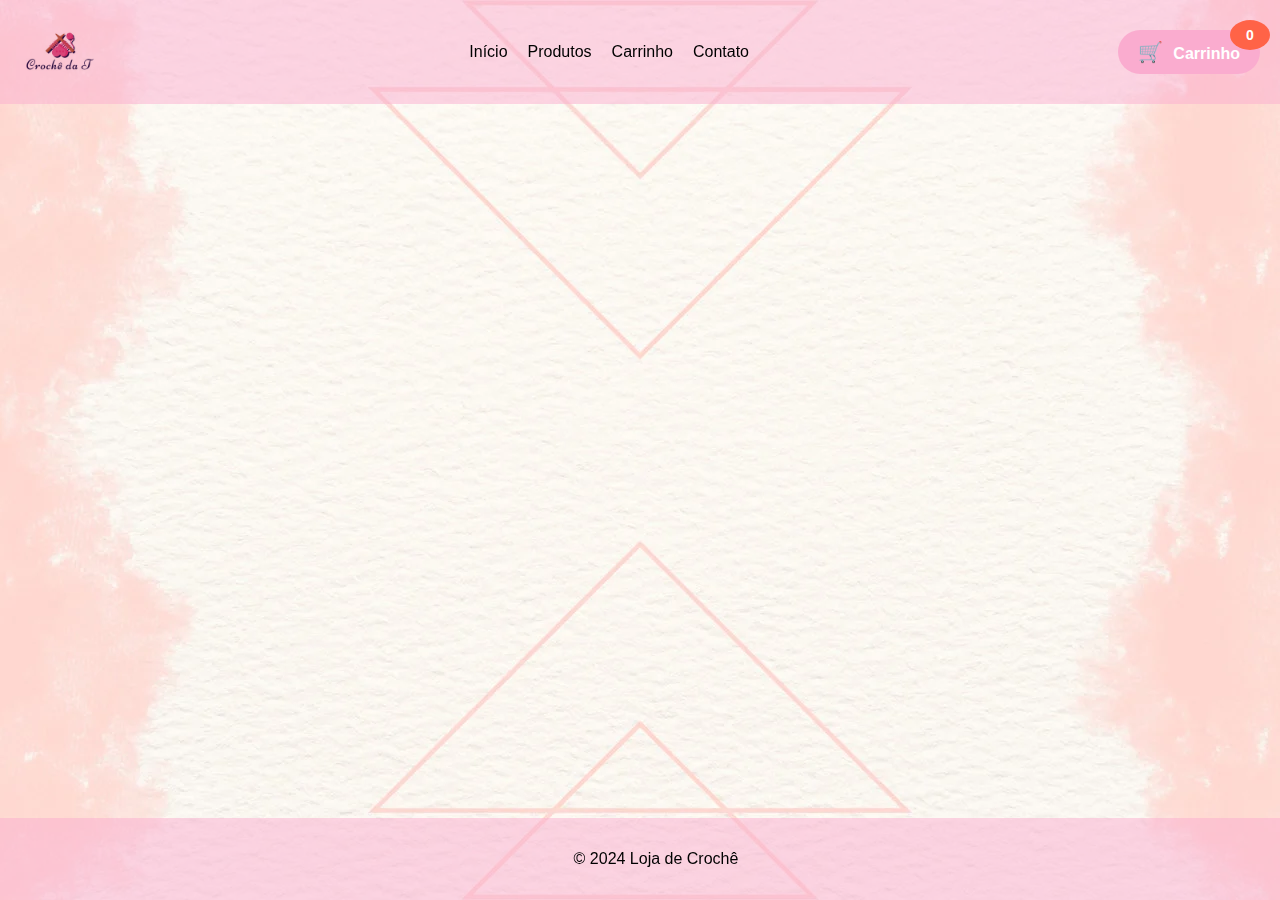
==== html/index.html @ b1175628 "Ajustando estilo de todas as páginas e sub-páginas" ====
<!DOCTYPE html>
<html lang="pt-br">
<head>
    <meta charset="UTF-8">
    <meta name="viewport" content="width=device-width, initial-scale=1.0">
    <title>Loja de Crochê</title>
    <link rel="shortcut icon" href="../File/Logo.jpg" type="image/x-icon">
    <link rel="stylesheet" href="../css/styles.css">
</head>

<body>
    
    <header class="barraNav">
        <div class="logo-container">
            <img src="../File/Logo.jpg" alt="LOGO">
        </div>
        <nav class="head">
            <ul>
                <li><a href="index.html">Início</a></li>
                <li><a href="products.html">Produtos</a></li>
                <li><a href="cart.html">Carrinho</a></li>
                <li><a href="contact.html">Contato</a></li>
            </ul>
        </nav>
        <div class="cart-button">
            <button>
                <span class="cart-icon">🛒</span>Carrinho<span class="cart-count">0</span>
            </button>
        </div>
    </header>
    <main>
        <section id="featured-products">
        </section>
    </main>
    <footer class="rodape">
        <p>&copy; 2024 Loja de Crochê</p>
    </footer>
    <script src="../js/script.js"></script>
</body>
</html>
---- css/styles.css ----
body {
    font-family: Arial, sans-serif;
    margin: 0;
    padding: 0;
    background-image: url(../File/image2.webp);
    background-size: cover; /* Ajusta a imagem para cobrir toda a tela */
    background-repeat: no-repeat; /* Evita que a imagem se repita */
    background-position: center;
    background-attachment: fixed;
    
}


.barraNav{
    display: flex;
    justify-content:center;
    /*width: 100%;*/
    align-items: center;
    background-color: #faaccf7f;
    padding: 10px 20px;
    
}

.logo-container img {
    mix-blend-mode: multiply;
    height: 80px;
    
}

.cart-button {
    display: inline-flex;
    align-items: center;
    border: none;
    border-radius: 25px; /* Arredondamento maior para aparência moderna */
    
}

.cart-button button{
    background-color: #faaccf; /* Azul */
    color: white;
    border: none;
    border-radius: 25px; /* Arredondamento maior para aparência moderna */
    padding: 10px 20px;
    font-size: 16px;
    font-weight: bold;
    cursor: pointer;
    transition: background-color 0.3s ease, box-shadow 0.3s ease;
    position: relative; /* Para posicionar o contador */
}

.cart-button:hover {
    background-color: #faacca; /* Azul mais escuro */
    box-shadow: 0 4px 15px rgba(0, 0, 0, 0.2); /* Sombra suave */
}

.cart-icon {
    margin-right: 10px;
    font-size: 20px;
}

.cart-count {
    background-color: #ff6347; /* Tomate */
    color: white;
    border-radius: 50%;
    padding: 5px 10px;
    font-size: 14px;
    font-weight: bold;
    margin-left: 10px;
    position: absolute;
    top: -10px;
    right: -10px;
    display: flex;
    align-items: center;
    justify-content: center;
    min-width: 20px; /* Largura mínima para garantir círculo */
    height: 20px;
    transition: transform 0.3s ease; /* Animação suave */
}

.cart-button:hover .cart-count {
    transform: scale(1.1); /* Aumenta o tamanho do contador ao passar o mouse */
}



.head{
    flex: 2;
    align-items: center;
}


.head ul {
    display: flex;
    list-style-type: none;
    justify-content: center;
    margin: 0;
    padding: 0;
}

.head ul li {
    display: inline;
}

.head ul li a {
    color: black;
    text-decoration: none;
    font-size: 16px;
    padding: 5px 10px;
    transition: background-color 0.3s;
}

.head ul li a:hover {
    text-decoration: none;
    background-color: #faaccf79;
    border-radius: 5px;
}

main {
    padding: 2em;
}

#featured-products {
    display: flex;
    flex-wrap: wrap;
    justify-content: space-around;
}

.product {
    flex: 1 1 calc(33.333% - 1em);
    margin: 0.5em;
    padding: 1em;
    border: 1px solid #ccc;
    text-align: center;
}

.product img {
    max-width: 100%;
    height: auto;
}

footer {
    background-color: #faaccf7f;
    color: black;
    text-align: center;
    padding: 1em;
    position: fixed;
    width: 100%;
    bottom: 0;
}
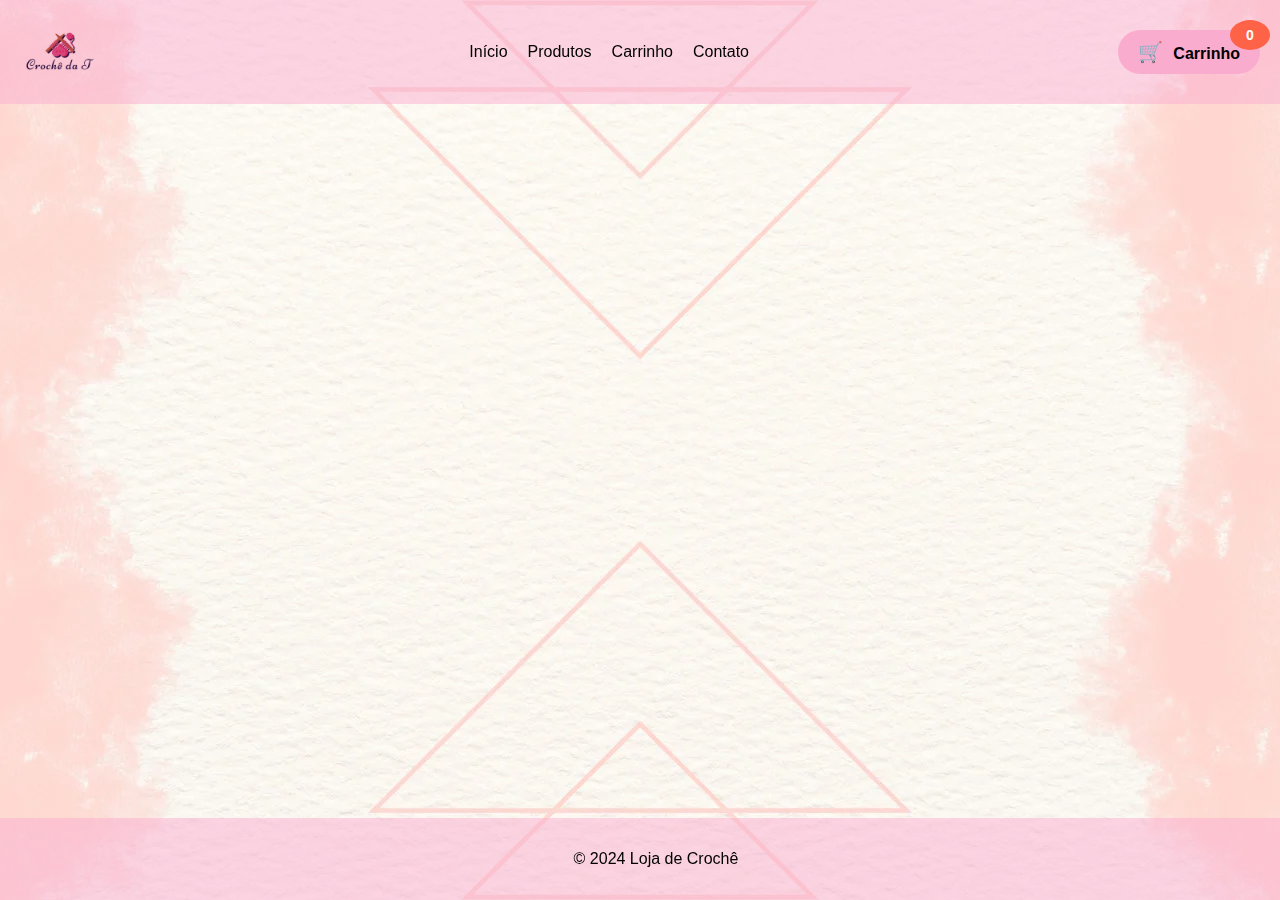
==== commit 1e8979d0: "Adicionando uma função ao botão carrinho" ====
--- a/html/index.html
+++ b/html/index.html
@@ -23,8 +23,8 @@
             </ul>
         </nav>
         <div class="cart-button">
-            <button>
-                <span class="cart-icon">🛒</span>Carrinho<span class="cart-count">0</span>
+            <button onclick="muda_valor()">
+                <span class="cart-icon">🛒</span>Carrinho<span class="cart-count">  <p id="quant">0</p>  </span>
             </button>
         </div>
     </header>
--- a/css/styles.css
+++ b/css/styles.css
@@ -37,7 +37,7 @@
 
 .cart-button button{
     background-color: #faaccf; /* Azul */
-    color: white;
+    color: black;
     border: none;
     border-radius: 25px; /* Arredondamento maior para aparência moderna */
     padding: 10px 20px;
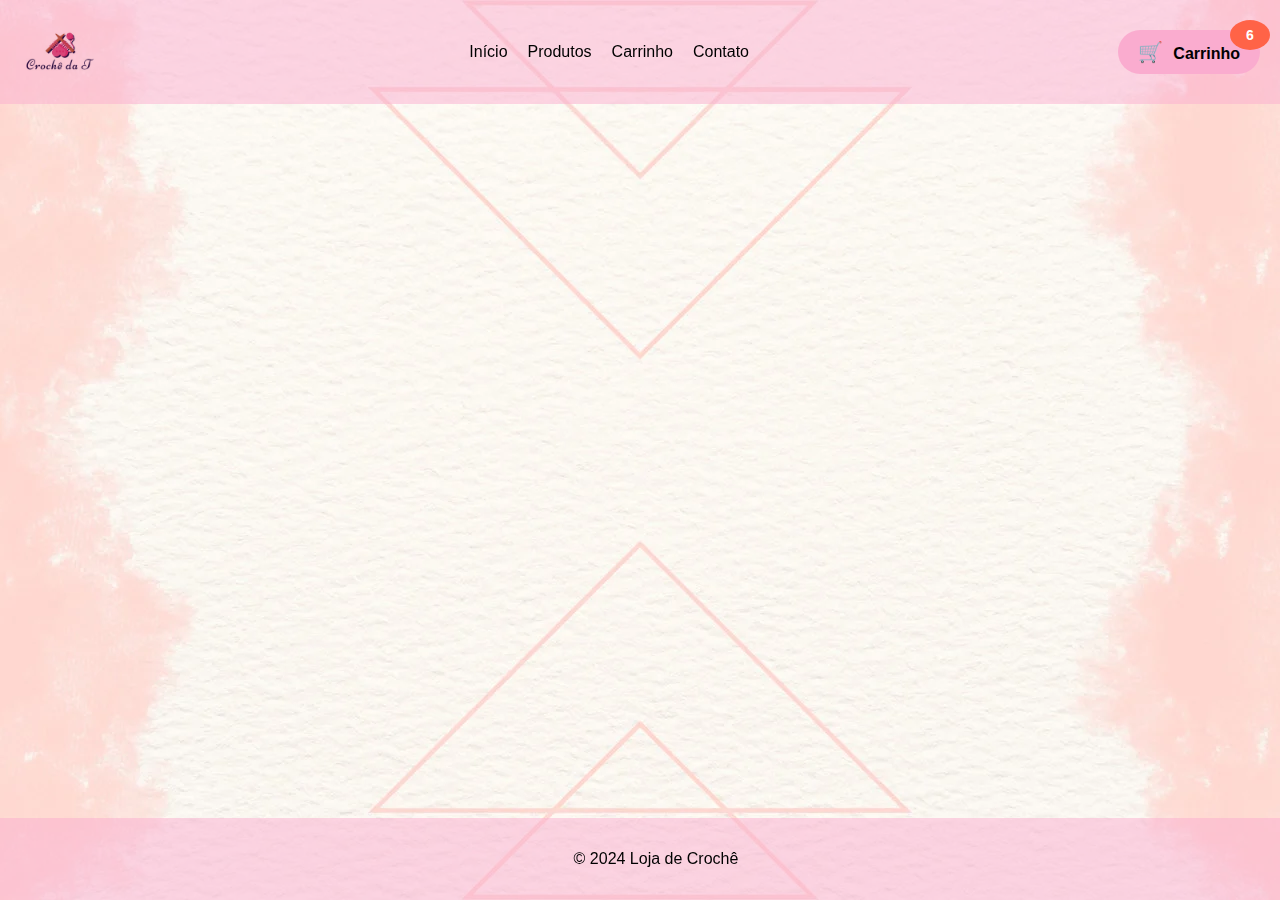
==== commit 80076492: "Ajustando a função do carrinho" ====
--- a/html/index.html
+++ b/html/index.html
@@ -8,7 +8,7 @@
     <link rel="stylesheet" href="../css/styles.css">
 </head>
 
-<body>
+<body onLoad="muda_valor()">
     
     <header class="barraNav">
         <div class="logo-container">
@@ -23,7 +23,7 @@
             </ul>
         </nav>
         <div class="cart-button">
-            <button onclick="muda_valor()">
+            <button>
                 <span class="cart-icon">🛒</span>Carrinho<span class="cart-count">  <p id="quant">0</p>  </span>
             </button>
         </div>
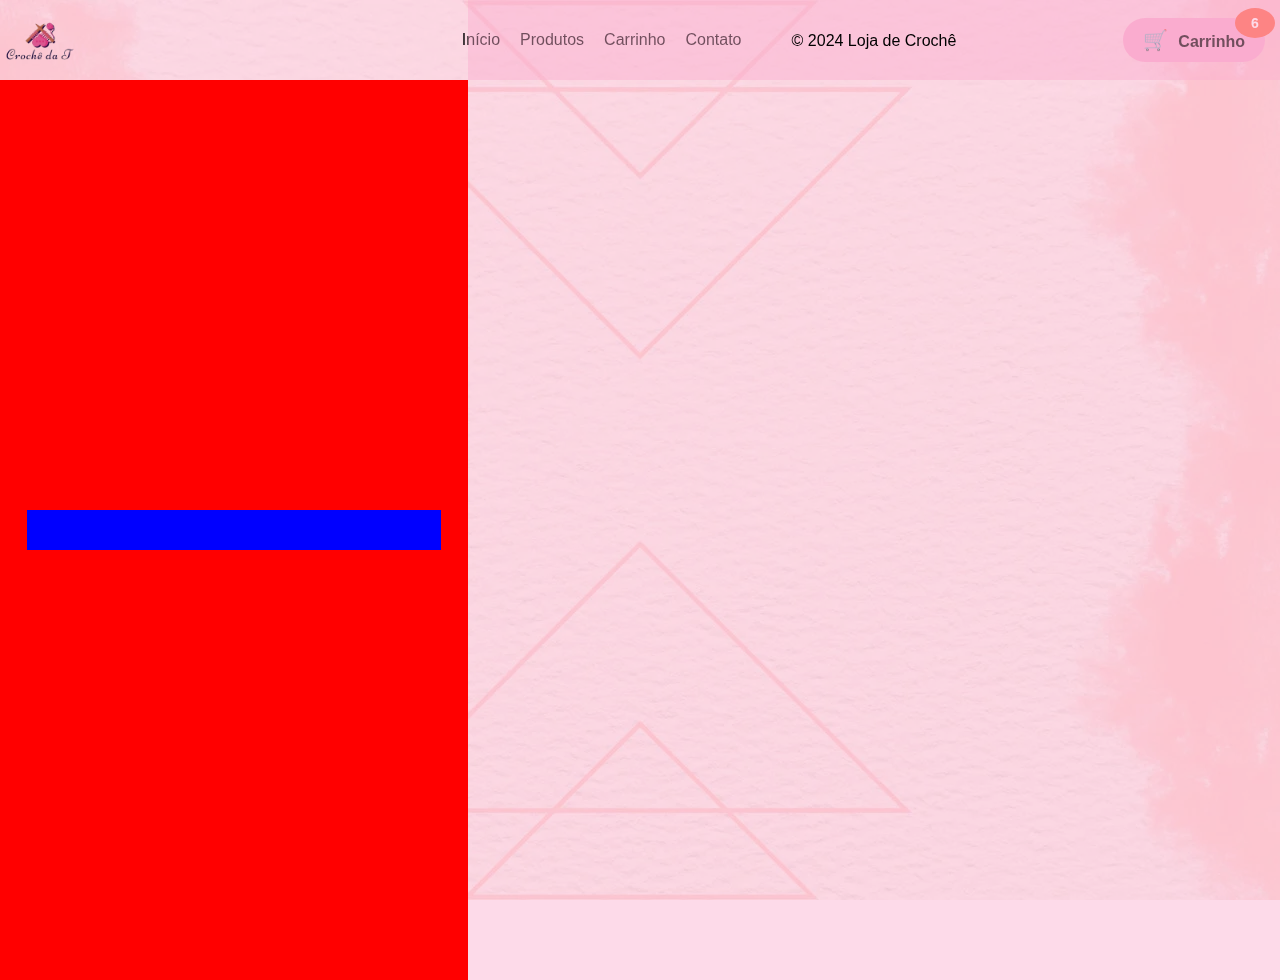
==== commit c6bb5a7b: "Construindo conteudo tela de inicio" ====
--- a/html/index.html
+++ b/html/index.html
@@ -12,7 +12,7 @@
     
     <header class="barraNav">
         <div class="logo-container">
-            <img src="../File/Logo.jpg" alt="LOGO">
+            <img src="../File/Logo2.png" alt="LOGO">
         </div>
         <nav class="head">
             <ul>
@@ -29,8 +29,13 @@
         </div>
     </header>
     <main>
-        <section id="featured-products">
-        </section>
+        <div class="bloco1">
+
+        </div>
+        <div class="bloco2">
+
+        </div>
+
     </main>
     <footer class="rodape">
         <p>&copy; 2024 Loja de Crochê</p>
--- a/css/styles.css
+++ b/css/styles.css
@@ -7,6 +7,10 @@
     background-repeat: no-repeat; /* Evita que a imagem se repita */
     background-position: center;
     background-attachment: fixed;
+    width: 100%;
+    height: 100%;
+    display: flex;
+    justify-content: center; /* Centraliza o conteúdo horizontalmente */
     
 }
 
@@ -16,15 +20,19 @@
     justify-content:center;
     /*width: 100%;*/
     align-items: center;
-    background-color: #faaccf7f;
-    padding: 10px 20px;
-    
+    background-color: #faaccf73;
+    position: fixed;
+    width: 100%;
+    top: 0;
+    z-index: 1;
+}
+
+.logo-container{
+    display: inline-flex;
 }
 
 .logo-container img {
-    mix-blend-mode: multiply;
     height: 80px;
-    
 }
 
 .cart-button {
@@ -32,6 +40,7 @@
     align-items: center;
     border: none;
     border-radius: 25px; /* Arredondamento maior para aparência moderna */
+    margin-right: 15px;
     
 }
 
@@ -86,6 +95,7 @@
 .head{
     flex: 2;
     align-items: center;
+    justify-content: center;
 }
 
 
@@ -115,35 +125,34 @@
     border-radius: 5px;
 }
 
-main {
-    padding: 2em;
+
+main{
+    display: flex;
+    margin-top: 80px;
+    width: 60%;
+    height: 60%;
+    justify-content: center;
+    align-items: center;
+    height: 100vh; /* Utilizando altura total da viewport */
+    background-color: red; /* Cor de fundo apenas para visualização */
 }
 
-#featured-products {
-    display: flex;
-    flex-wrap: wrap;
-    justify-content: space-around;
+.bloco1{
+    background-color: blue;
+    text-align: center;
+    width: 80%;
+    padding: 20px;
 }
 
-.product {
-    flex: 1 1 calc(33.333% - 1em);
-    margin: 0.5em;
-    padding: 1em;
-    border: 1px solid #ccc;
-    text-align: center;
+.bloco2{
 }
 
-.product img {
-    max-width: 100%;
-    height: auto;
-}
-
-footer {
-    background-color: #faaccf7f;
+.rodape {
+    background-color: #faaccf73;
     color: black;
     text-align: center;
     padding: 1em;
-    position: fixed;
     width: 100%;
     bottom: 0;
+    z-index: 1;
 }
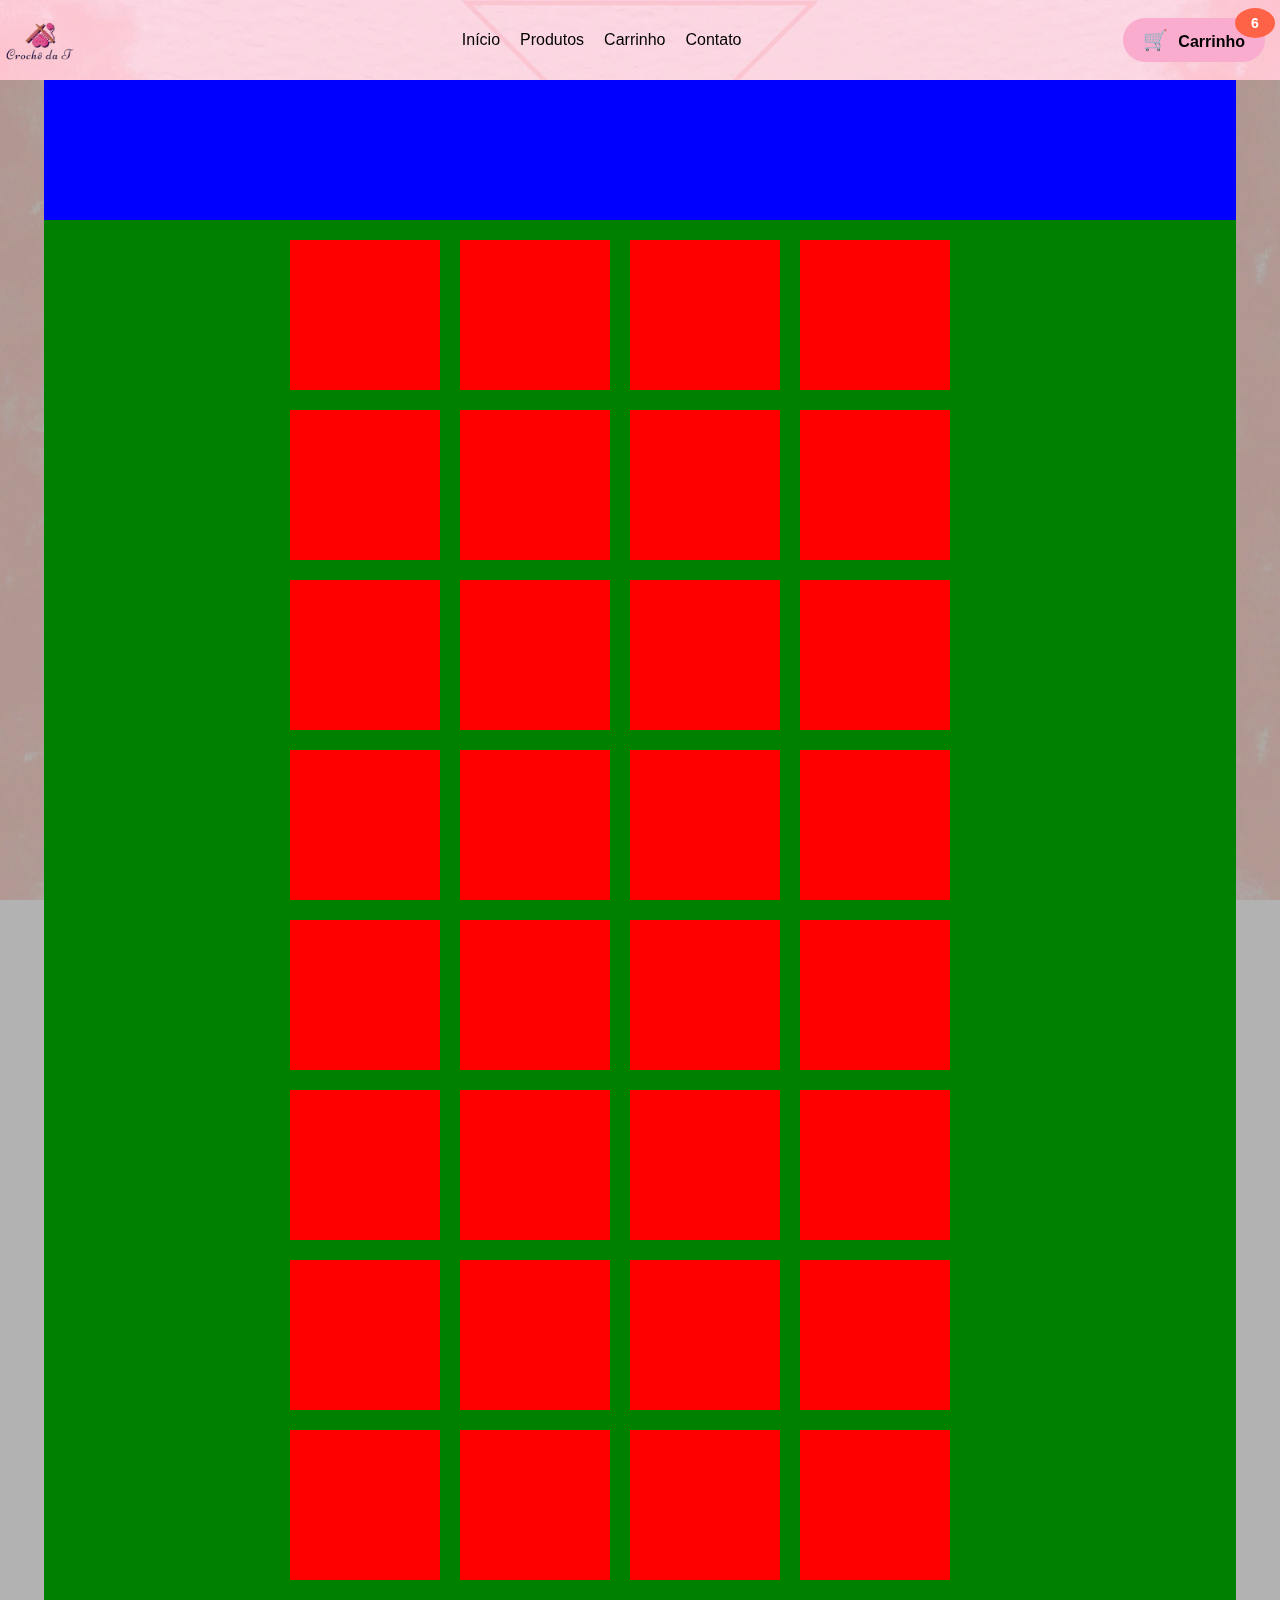
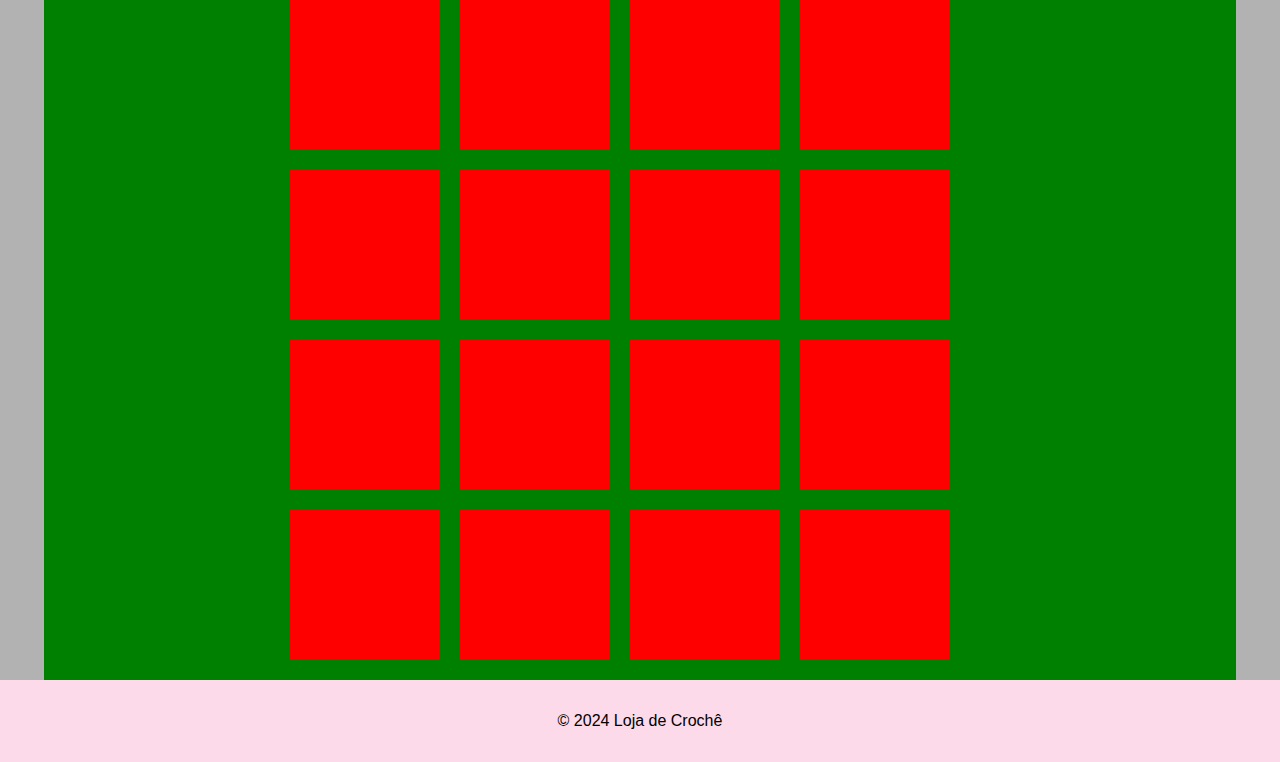
==== commit aea8ca2b: "Ajuste de Bug2 na pagina principal" ====
--- a/html/index.html
+++ b/html/index.html
@@ -30,10 +30,72 @@
     </header>
     <main>
         <div class="bloco1">
-
         </div>
         <div class="bloco2">
-
+            <div></div>
+            <div></div>
+            <div></div>
+            <div></div>
+            <div></div>
+            <div></div>
+            <div></div>
+            <div></div>
+            <div></div>
+            <div></div>
+            <div></div>
+            <div></div>
+            <div></div>
+            <div></div>
+            <div></div>
+            <div></div>
+            <div></div>
+            <div></div>
+            <div></div>
+            <div></div>
+            <div></div>
+            <div></div>
+            <div></div>
+            <div></div>
+            <div></div>
+            <div></div>
+            <div></div>
+            <div></div>
+            <div></div>
+            <div></div>
+            <div></div>
+            <div></div>
+            <div></div>
+            <div></div>
+            <div></div>
+            <div></div>
+            <div></div>
+            <div></div>
+            <div></div>
+            <div></div>
+            <div></div>
+            <div></div>
+            <div></div>
+            <div></div>
+            <div></div>
+            <div></div>
+            <div></div>
+            <div></div>
+            <div></div>
+            <div></div>
+            <div></div>
+            <div></div>
+            <div></div>
+            <div></div>
+            <div></div>
+            <div></div>
+            <div></div>
+            <div></div>
+            <div></div>
+            <div></div>
+            <div></div>
+            <div></div>
+            <div></div>
+            <div></div>
         </div>
 
     </main>
--- a/css/styles.css
+++ b/css/styles.css
@@ -11,6 +11,8 @@
     height: 100%;
     display: flex;
     justify-content: center; /* Centraliza o conteúdo horizontalmente */
+    align-items: center;
+    flex-direction: column;
     
 }
 
@@ -129,22 +131,45 @@
 main{
     display: flex;
     margin-top: 80px;
-    width: 60%;
-    height: 60%;
+    width: 100%;
+    height: 100%;
+    align-items: center;
     justify-content: center;
-    align-items: center;
-    height: 100vh; /* Utilizando altura total da viewport */
-    background-color: red; /* Cor de fundo apenas para visualização */
+    flex-direction: column;
+    background-color: rgba(0, 0, 0, 0.3);
 }
 
 .bloco1{
+    display: flex;
     background-color: blue;
-    text-align: center;
-    width: 80%;
+    width: 90%;
+    height: 100px;
     padding: 20px;
 }
 
 .bloco2{
+    background-color: green;
+    text-align: center;
+    width: 90%;
+    height: 100%;
+    padding: 20px;
+    display: grid;
+    grid-template-columns: repeat(4, 150px);
+    grid-template-rows: repeat(12, 150px);
+    gap: 20px;
+    justify-items: center;
+    justify-content: center;
+    align-items: center;
+    align-content: center;
+    grid-auto-rows: 10px;
+    grid-auto-flow: column;
+
+}
+
+.bloco2 div{
+    height: 100%;
+    width: 100%;
+    background-color: red;
 }
 
 .rodape {
@@ -153,6 +178,6 @@
     text-align: center;
     padding: 1em;
     width: 100%;
+    height: 100%;
     bottom: 0;
-    z-index: 1;
 }
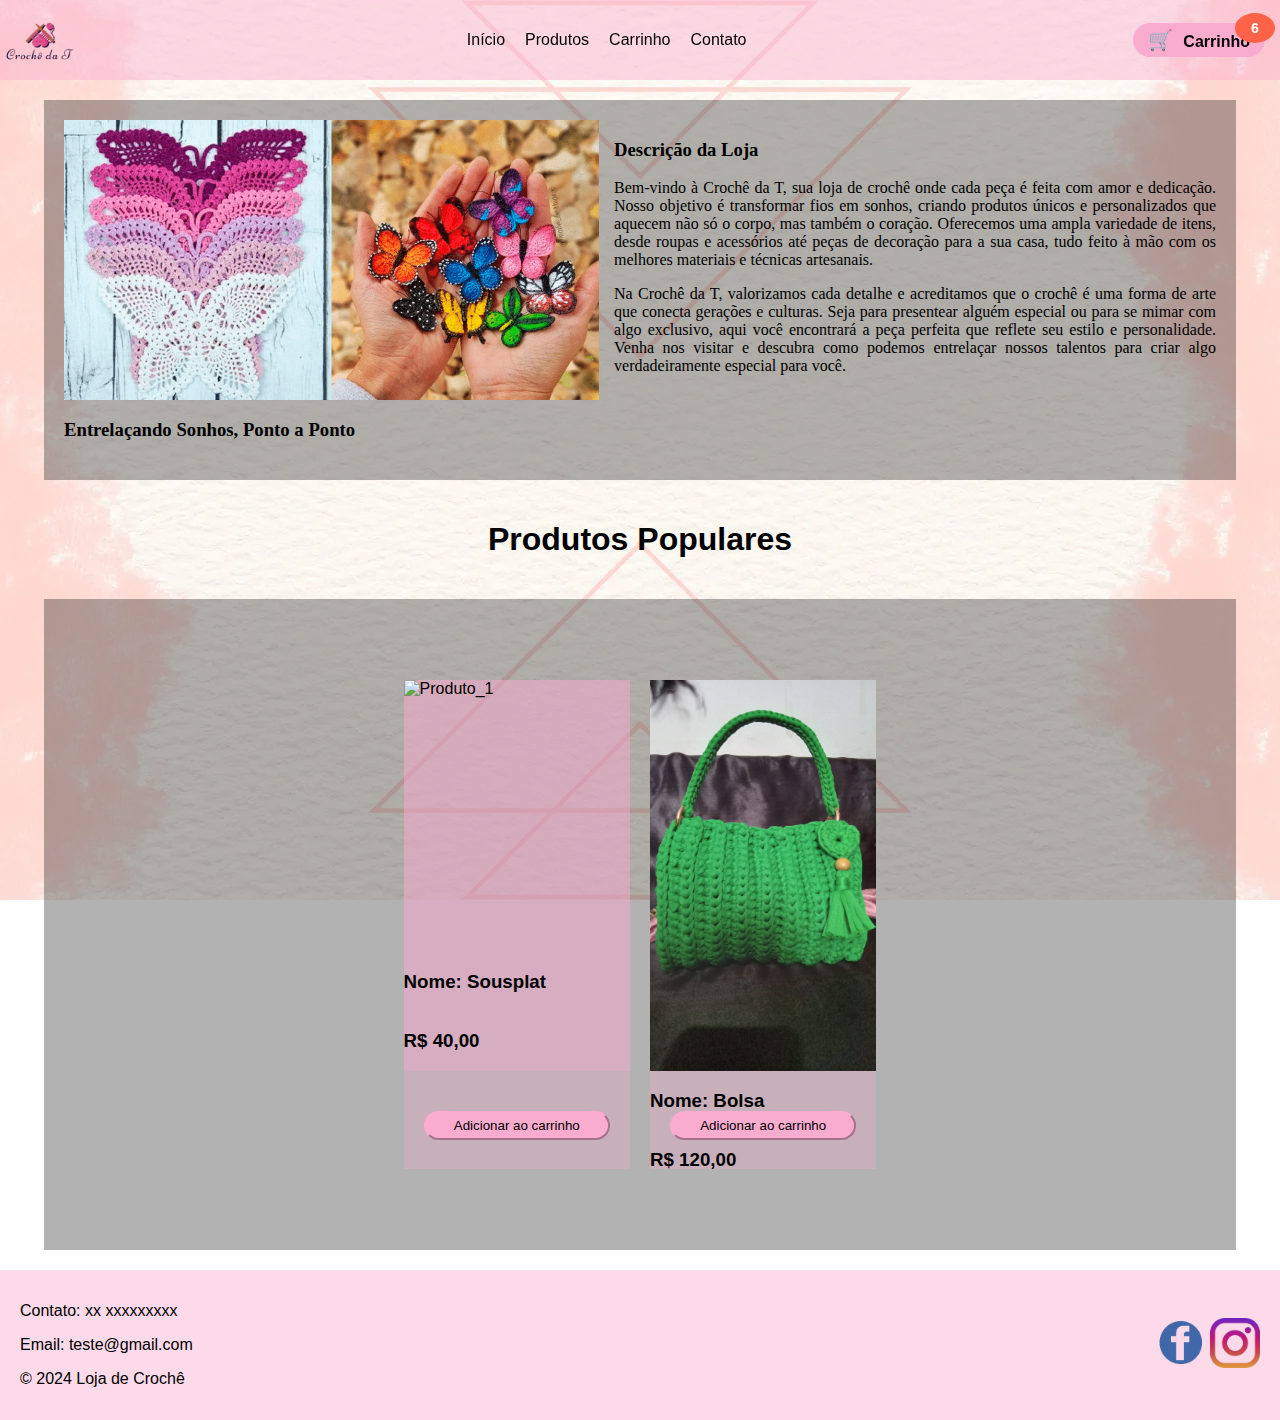
==== commit deb0059f: "Desing da página inicial completado" ====
--- a/html/index.html
+++ b/html/index.html
@@ -30,77 +30,47 @@
     </header>
     <main>
         <div class="bloco1">
+            <div class="img">
+                <img src="../File/banner.png" alt="banner">
+                <h3>Entrelaçando Sonhos, Ponto a Ponto</h3>
+            </div>
+            <div class="descri">
+                <h3>Descrição da Loja</h3>
+                <p>Bem-vindo à Crochê da T, sua loja de crochê onde cada peça é feita com amor e dedicação. Nosso objetivo é transformar fios em sonhos, criando produtos únicos e personalizados que aquecem não só o corpo, mas também o coração. Oferecemos uma ampla variedade de itens, desde roupas e acessórios até peças de decoração para a sua casa, tudo feito à mão com os melhores materiais e técnicas artesanais.</p>
+                <p>Na Crochê da T, valorizamos cada detalhe e acreditamos que o crochê é uma forma de arte que conecta gerações e culturas. Seja para presentear alguém especial ou para se mimar com algo exclusivo, aqui você encontrará a peça perfeita que reflete seu estilo e personalidade. Venha nos visitar e descubra como podemos entrelaçar nossos talentos para criar algo verdadeiramente especial para você.</p>
+            </div>
         </div>
+        <h1>Produtos Populares</h1>
         <div class="bloco2">
-            <div></div>
-            <div></div>
-            <div></div>
-            <div></div>
-            <div></div>
-            <div></div>
-            <div></div>
-            <div></div>
-            <div></div>
-            <div></div>
-            <div></div>
-            <div></div>
-            <div></div>
-            <div></div>
-            <div></div>
-            <div></div>
-            <div></div>
-            <div></div>
-            <div></div>
-            <div></div>
-            <div></div>
-            <div></div>
-            <div></div>
-            <div></div>
-            <div></div>
-            <div></div>
-            <div></div>
-            <div></div>
-            <div></div>
-            <div></div>
-            <div></div>
-            <div></div>
-            <div></div>
-            <div></div>
-            <div></div>
-            <div></div>
-            <div></div>
-            <div></div>
-            <div></div>
-            <div></div>
-            <div></div>
-            <div></div>
-            <div></div>
-            <div></div>
-            <div></div>
-            <div></div>
-            <div></div>
-            <div></div>
-            <div></div>
-            <div></div>
-            <div></div>
-            <div></div>
-            <div></div>
-            <div></div>
-            <div></div>
-            <div></div>
-            <div></div>
-            <div></div>
-            <div></div>
-            <div></div>
-            <div></div>
-            <div></div>
-            <div></div>
-            <div></div>
+            <div>
+                <div class="item">
+                    <img src="../File/item1.jpg" alt="Produto_1">
+                    <h3>Nome: Sousplat</h3>
+                    <h3>R$ 40,00</h3>
+                </div>
+                <button>Adicionar ao carrinho</button>
+            </div>
+            <div>
+                <div class="item">
+                    <img src="../File/item2.jpg" alt="Produto_2">
+                    <h3>Nome: Bolsa</h3>
+                    <h3>R$ 120,00</h3>
+                </div>
+                <button>Adicionar ao carrinho</button>
+            </div>
         </div>
 
     </main>
     <footer class="rodape">
-        <p>&copy; 2024 Loja de Crochê</p>
+        <div class="contato">
+            <p>Contato: xx xxxxxxxxx</p>
+            <p>Email: teste@gmail.com</p>
+            <p>&copy; 2024 Loja de Crochê</p>
+        </div>
+        <div class="social">
+            <a href="https://www.facebook.com" target="_blank"><img src="../File/face.png" alt="Facebook" class="icone"></a>
+            <a href="https://www.instagram.com" target="_blank"><img src="../File/instagram.png" alt="Instagram" class="icone"></a>
+        </div>
     </footer>
     <script src="../js/script.js"></script>
 </body>
--- a/css/styles.css
+++ b/css/styles.css
@@ -51,7 +51,7 @@
     color: black;
     border: none;
     border-radius: 25px; /* Arredondamento maior para aparência moderna */
-    padding: 10px 20px;
+    padding: 5px 15px;
     font-size: 16px;
     font-weight: bold;
     cursor: pointer;
@@ -130,32 +130,55 @@
 
 main{
     display: flex;
+    gap: 20px;
     margin-top: 80px;
     width: 100%;
-    height: 100%;
-    align-items: center;
-    justify-content: center;
-    flex-direction: column;
+    align-items: center;
+    justify-content: center;
+    flex-direction: column;
+}
+
+.bloco1{
+    display: flex;
+    margin-top: 20px;
+    gap: 15px;
     background-color: rgba(0, 0, 0, 0.3);
-}
-
-.bloco1{
-    display: flex;
-    background-color: blue;
     width: 90%;
-    height: 100px;
     padding: 20px;
+    flex: 1;
+}
+
+
+.img{
+    flex-direction: column;
+    display: inline-flex;
+    align-items: flex-start; /* Alinhar o conteúdo ao início */
+    justify-content: flex-start; /* Justificar o conteúdo ao início */
+    font-family: 'Times New Roman', Times, serif;
+}
+
+.img img{
+    display: block; /* Remove o espaço em branco abaixo da imagem */
+    height: 100%;
+    width: 100%;
+}
+
+.descri{
+    flex-direction: column;
+    height: 100%;
+    width: 100%;
+    text-align: justify;
+    font-family: 'Times New Roman', Times, serif;
 }
 
 .bloco2{
-    background-color: green;
+    background-color: rgba(0, 0, 0, 0.3);
     text-align: center;
     width: 90%;
-    height: 100%;
     padding: 20px;
     display: grid;
-    grid-template-columns: repeat(4, 150px);
-    grid-template-rows: repeat(12, 150px);
+    grid-template-columns: repeat(2, 0.2fr);
+    grid-template-rows: repeat(1, 0.2fr);
     gap: 20px;
     justify-items: center;
     justify-content: center;
@@ -163,21 +186,70 @@
     align-content: center;
     grid-auto-rows: 10px;
     grid-auto-flow: column;
+    flex: 2;
+    margin-bottom: 20px;
 
 }
 
 .bloco2 div{
-    height: 100%;
-    width: 100%;
-    background-color: red;
+    display: flex;
+    flex-direction: column;
+    text-align: left;
+    height: 80%;
+    width: 100%;
+    background-color: #faaccf4f;
+}
+
+.bloco2 div button{
+    border-color:#faaccf ;
+    background-color: #faaccf;
+    border-radius: 25px; /* Arredondamento maior para aparência moderna */
+    padding: 5px 15px;
+    margin: 20px;
+}
+
+.bloco2 div button:hover{
+    background-color: #b15e7e; /* Azul mais escuro */
+    box-shadow: 0 4px 15px rgba(0, 0, 0, 0.2); /* Sombra suave */
+    border-radius: 25px; /* Arredondamento maior para aparência moderna */
+    padding: 5px 15px;
+}
+
+.item{
+    margin-bottom: 20px;
+}
+
+.item img{
+    height: 100%;
+    width: 100%;
 }
 
 .rodape {
+    display: inline-flex;
     background-color: #faaccf73;
+    justify-content: center; /* Centraliza verticalmente */
+    align-items: center; /* Centraliza horizontalmente */
     color: black;
-    text-align: center;
     padding: 1em;
     width: 100%;
     height: 100%;
     bottom: 0;
 }
+
+.contato{
+    width: 100%;
+    text-align: left;
+    margin-left: 20px;
+}
+
+.social{
+    width: 100%;
+    align-self: center; /* Centraliza horizontalmente */
+    text-align: right;
+    margin-right: 20px;
+}
+
+.icone{
+    width: 50px; /* Tamanho do ícone */
+    height: 50px; /* Tamanho do ícone */
+}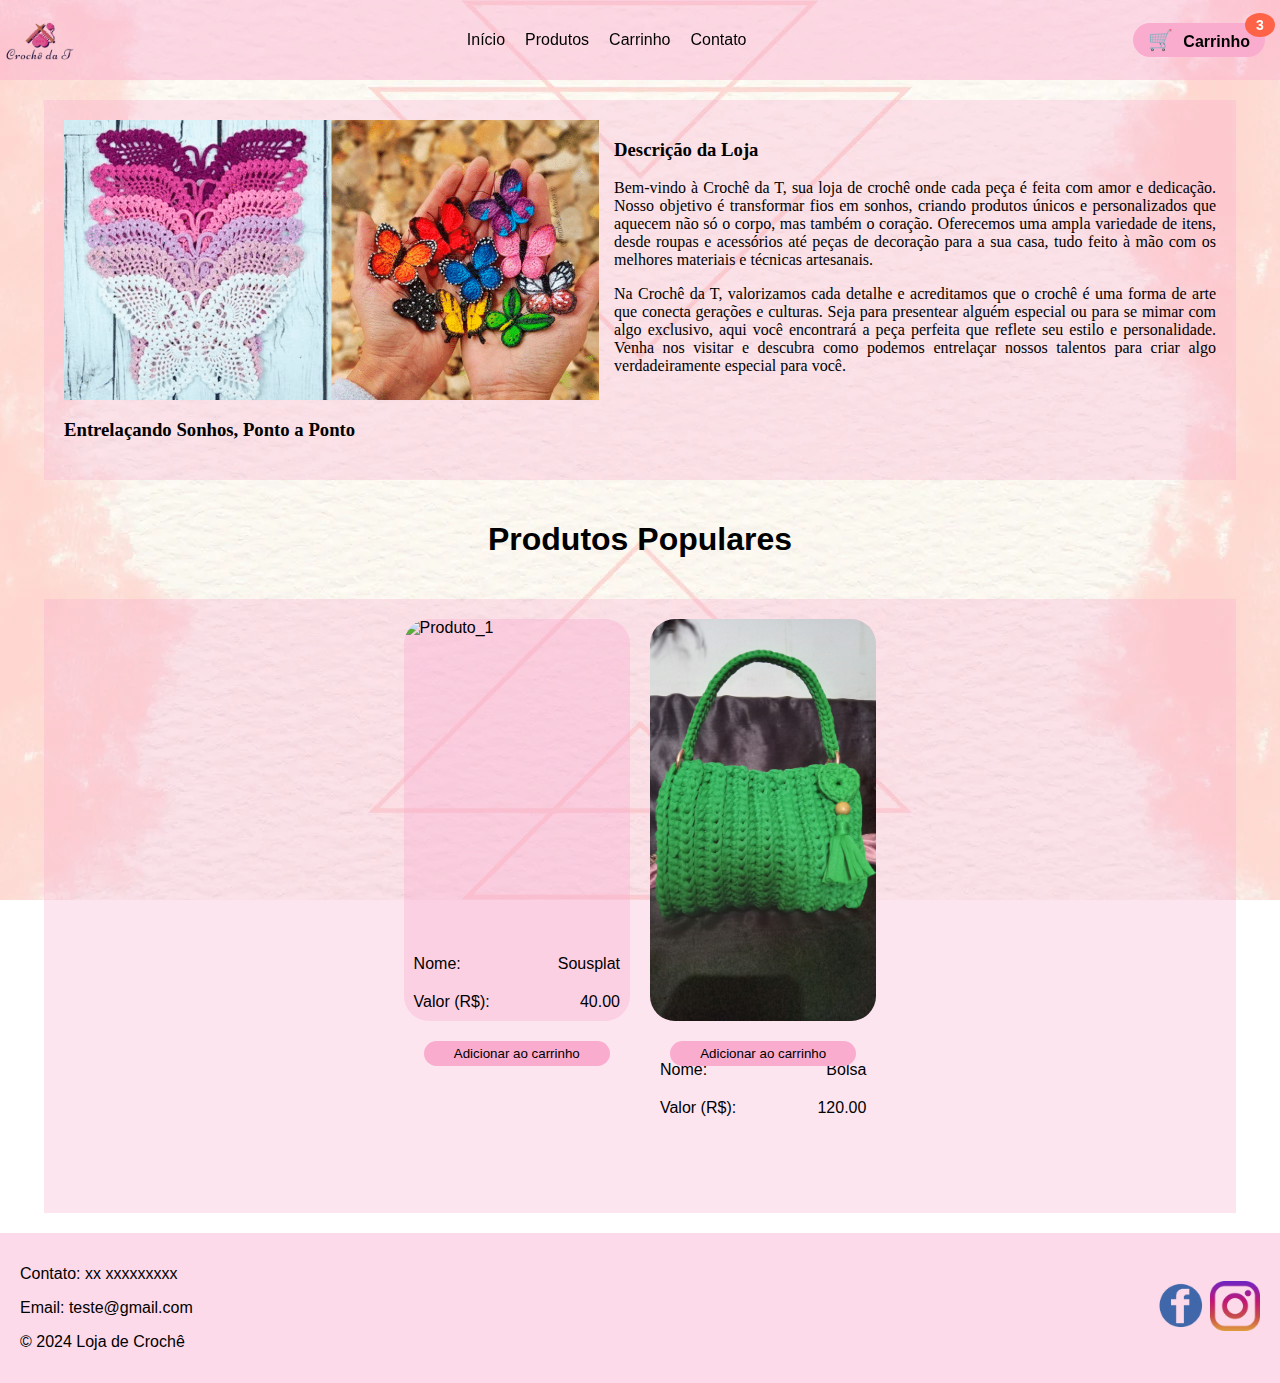
==== commit 20e9ca7c: "Ajustando a função de visualização de carrinho" ====
--- a/html/index.html
+++ b/html/index.html
@@ -23,12 +23,26 @@
             </ul>
         </nav>
         <div class="cart-button">
-            <button>
+            <button onclick="hiden_carrinho()">
                 <span class="cart-icon">🛒</span>Carrinho<span class="cart-count">  <p id="quant">0</p>  </span>
             </button>
         </div>
     </header>
+    <div id="Carrinho">
+        <div id="itens_carrinho">
+        </div>
+        <div class="total_itens">
+            <span>Total dos Itens (unid):</span>
+            <span id="qnt">0</span>
+        </div>
+        <div class="total_itens">
+            <span>Total Valor (R$):</span>
+            <span id="total">0</span>
+        </div>
+        <button>Finalizar Compra</button>
+    </div>
     <main>
+        
         <div class="bloco1">
             <div class="img">
                 <img src="../File/banner.png" alt="banner">
@@ -42,21 +56,33 @@
         </div>
         <h1>Produtos Populares</h1>
         <div class="bloco2">
-            <div>
+            <div class="item_bloco">
                 <div class="item">
                     <img src="../File/item1.jpg" alt="Produto_1">
-                    <h3>Nome: Sousplat</h3>
-                    <h3>R$ 40,00</h3>
+                    <div class="det">
+                        <span>Nome:</span>
+                        <span id="nome">Sousplat</span>
+                    </div>
+                    <div class="det">
+                        <span>Valor (R$): </span>
+                        <span id="valor">40.00</span>
+                    </div>
                 </div>
-                <button>Adicionar ao carrinho</button>
+                <button onclick="addItem()">Adicionar ao carrinho</button>
             </div>
-            <div>
+            <div class="item_bloco">
                 <div class="item">
                     <img src="../File/item2.jpg" alt="Produto_2">
-                    <h3>Nome: Bolsa</h3>
-                    <h3>R$ 120,00</h3>
+                    <div class="det">
+                        <span>Nome:</span>
+                        <span id="nome2">Bolsa</span>
+                    </div>
+                    <div class="det">
+                        <span>Valor (R$):</span>
+                        <span id="valor2">120.00</span>
+                    </div>
                 </div>
-                <button>Adicionar ao carrinho</button>
+                <button onclick="addItem()">Adicionar ao carrinho</button>
             </div>
         </div>
 
--- a/css/styles.css
+++ b/css/styles.css
@@ -73,7 +73,7 @@
     background-color: #ff6347; /* Tomate */
     color: white;
     border-radius: 50%;
-    padding: 5px 10px;
+    padding: 2px 5px;
     font-size: 14px;
     font-weight: bold;
     margin-left: 10px;
@@ -127,6 +127,91 @@
     border-radius: 5px;
 }
 
+#Carrinho{
+    position: fixed;
+    border-radius: 27px;
+    top: 80px;
+    right: 5px;
+    z-index: 10;
+    width: 600px;
+    background-color: white;
+    flex-direction: column;
+    display: none;
+    box-shadow: 0 4px 15px rgba(0, 0, 0, 0.2);
+    padding: 28px;
+    text-align: center;
+}
+
+#itens_carrinho{
+    width: 100%;
+    height: 100%;
+    display: flex;
+    flex-direction: column;
+    gap: 10px;
+    margin-bottom: 20px;
+    background-color: magenta;
+}
+
+.product {
+    width: 100%;
+    height: 100%;
+    display: flex;
+    background-color: red;
+
+}
+
+.product img {
+    width: 100%;
+    height: 100%;
+}
+
+.details {
+    width: 100%;
+    height: 100%;
+    display: flex;
+    flex-direction: column;
+    text-align: left;
+    background-color: blue;
+    
+}
+
+.details .quantity {
+    display: flex;
+    align-items: center;
+    background-color: green;
+}
+
+.details .quantity button {
+    width: 30px;
+    align-items: center;
+    height: 30px;
+}
+
+.details .quantity input {
+    width: 30px;
+    align-items: center;
+}
+
+.remove {
+    color: red;
+    cursor: pointer;
+    background: none;
+    border: none;
+    padding: 0;
+    font-size: 14px;
+    text-align: left;
+}
+
+
+.total_itens{
+    display: flex;
+    justify-content: space-between;
+}
+
+
+#Carrinho button{
+    margin-top: 40px;
+}
 
 main{
     display: flex;
@@ -142,7 +227,7 @@
     display: flex;
     margin-top: 20px;
     gap: 15px;
-    background-color: rgba(0, 0, 0, 0.3);
+    background-color: #faaccf4f;
     width: 90%;
     padding: 20px;
     flex: 1;
@@ -172,8 +257,6 @@
 }
 
 .bloco2{
-    background-color: rgba(0, 0, 0, 0.3);
-    text-align: center;
     width: 90%;
     padding: 20px;
     display: grid;
@@ -188,27 +271,28 @@
     grid-auto-flow: column;
     flex: 2;
     margin-bottom: 20px;
-
-}
-
-.bloco2 div{
-    display: flex;
-    flex-direction: column;
-    text-align: left;
-    height: 80%;
-    width: 100%;
     background-color: #faaccf4f;
-}
-
-.bloco2 div button{
-    border-color:#faaccf ;
+
+}
+
+.item_bloco{
+    display: flex;
+    flex-direction: column;
+    border-radius: 25px;
+    height: 100%;
+    width: 100%;
+    
+}
+
+.item_bloco button{
+    border: none;
     background-color: #faaccf;
     border-radius: 25px; /* Arredondamento maior para aparência moderna */
     padding: 5px 15px;
     margin: 20px;
 }
 
-.bloco2 div button:hover{
+.item_bloco button:hover{
     background-color: #b15e7e; /* Azul mais escuro */
     box-shadow: 0 4px 15px rgba(0, 0, 0, 0.2); /* Sombra suave */
     border-radius: 25px; /* Arredondamento maior para aparência moderna */
@@ -216,12 +300,26 @@
 }
 
 .item{
-    margin-bottom: 20px;
-}
+    display: flex;
+    flex-direction: column;
+    border-radius: 25px;
+    background-color: #faaccf5f;
+    width: 100%;
+    height: 70%;
+}
+
+.det{
+    display: flex;
+    margin: 10px;
+    justify-content: space-between;
+}
+
 
 .item img{
     height: 100%;
     width: 100%;
+    margin-bottom: 30px;
+    border-radius: 25px;
 }
 
 .rodape {
